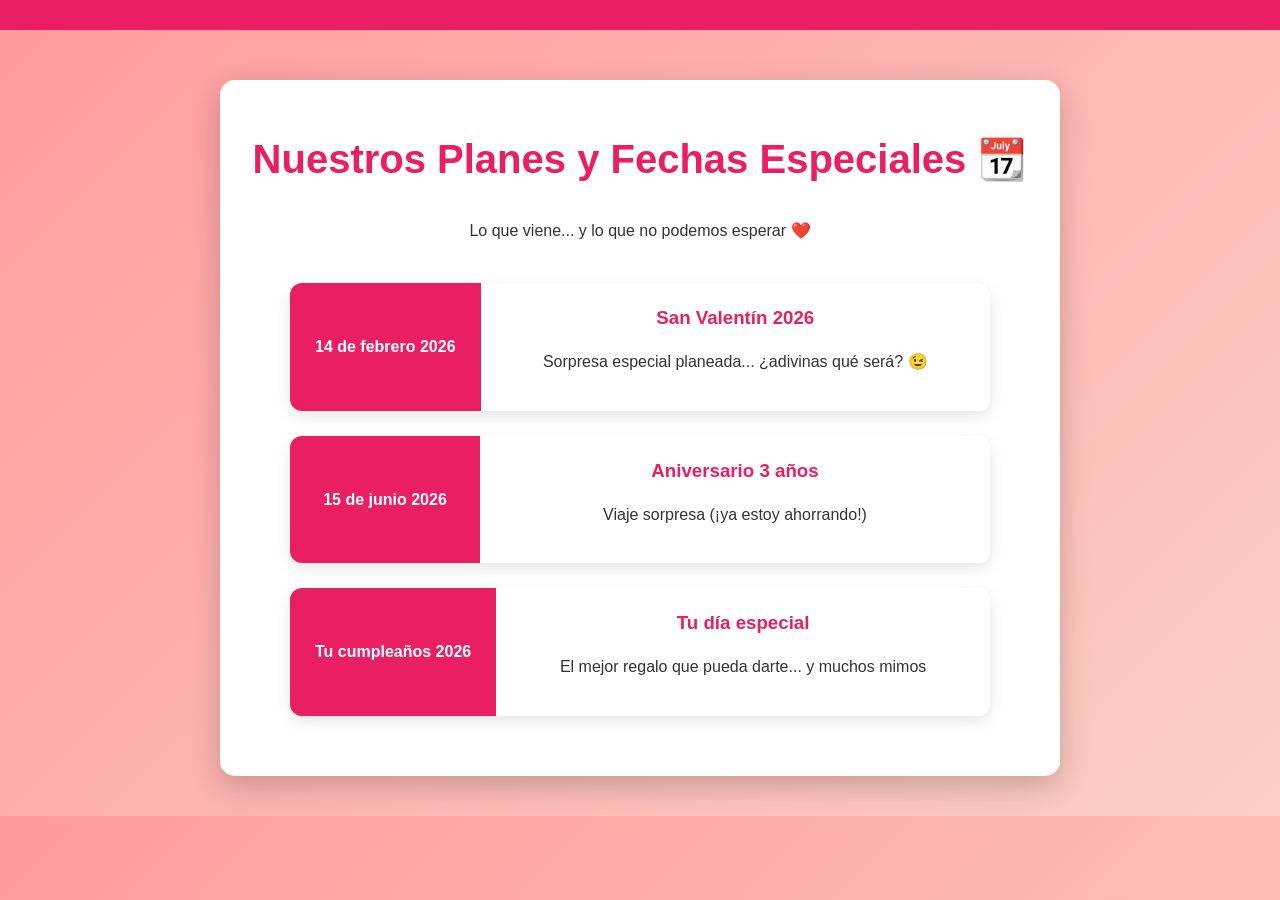
==== calendario.html @ 49000c1d "nuevas pagians agregadas" ====
<!DOCTYPE html>
<html lang="es">
<head>
  <meta charset="UTF-8">
  <meta name="viewport" content="width=device-width, initial-scale=1.0">
  <title>Eventos Futuros 📅</title>
  <link rel="stylesheet" href="styles.css">
</head>
<body>
  <nav>
    <!-- misma nav -->
  </nav>

  <main>
    <h1>Nuestros Planes y Fechas Especiales 📆</h1>
    <p>Lo que viene... y lo que no podemos esperar ❤️</p>

    <div class="calendario">
      <div class="evento">
        <div class="fecha">14 de febrero 2026</div>
        <div class="contenido">
          <h3>San Valentín 2026</h3>
          <p>Sorpresa especial planeada... ¿adivinas qué será? 😉</p>
        </div>
      </div>

      <div class="evento">
        <div class="fecha">15 de junio 2026</div>
        <div class="contenido">
          <h3>Aniversario 3 años</h3>
          <p>Viaje sorpresa (¡ya estoy ahorrando!)</p>
        </div>
      </div>

      <div class="evento">
        <div class="fecha">Tu cumpleaños 2026</div>
        <div class="contenido">
          <h3>Tu día especial</h3>
          <p>El mejor regalo que pueda darte... y muchos mimos</p>
        </div>
      </div>

      <!-- Agrega más eventos futuros -->
    </div>
  </main>
</body>
</html>
---- styles.css ----
body {
  margin: 0;
  font-family: 'Segoe UI', Arial, sans-serif;
  background: linear-gradient(135deg, #ff9a9e, #fad0c4);
  color: #333;
  line-height: 1.6;
}

nav {
  background: #e91e63;
  padding: 15px;
  position: fixed;
  top: 0;
  width: 100%;
  z-index: 10;
}

nav ul {
  list-style: none;
  margin: 0;
  padding: 0;
  display: flex;
  justify-content: center;
  gap: 30px;
}

nav a {
  color: white;
  text-decoration: none;
  font-weight: bold;
  transition: color 0.3s;
}

nav a:hover {
  color: #ffd600;
}

main {
  max-width: 800px;
  margin: 80px auto 40px;
  padding: 20px;
  background: white;
  border-radius: 15px;
  box-shadow: 0 10px 30px rgba(0,0,0,0.2);
  text-align: center;
}

h1 {
  color: #e91e63;
  font-size: 2.5em;
}

.frase-diaria {
  font-size: 1.5em;
  font-style: italic;
  color: #555;
}

.cartas-container {
  display: grid;
  grid-template-columns: repeat(auto-fit, minmax(250px, 1fr));
  gap: 20px;
}

.carta {
  background: #fff0f5;
  padding: 20px;
  border-radius: 10px;
  box-shadow: 0 5px 15px rgba(0,0,0,0.1);
}

.timeline {
  list-style: none;
  padding: 0;
  text-align: left;
}

.timeline li {
  margin: 15px 0;
  padding: 10px;
  background: #fff0f5;
  border-left: 5px solid #e91e63;
}

.timeline span {
  font-weight: bold;
  color: #e91e63;
}

/* Responsivo */
@media (max-width: 600px) {
  nav ul { flex-direction: column; gap: 10px; }
  main { margin: 100px 10px 20px; }
}

.galeria-grid {
  display: grid;
  grid-template-columns: repeat(auto-fit, minmax(280px, 1fr));
  gap: 15px;
  margin-top: 30px;
}

.galeria-grid img {
  width: 100%;
  height: auto;
  border-radius: 12px;
  box-shadow: 0 8px 20px rgba(0,0,0,0.15);
  transition: transform 0.3s;
}

.galeria-grid img:hover {
  transform: scale(1.05);
}

.playlist {
  max-width: 700px;
  margin: 40px auto;
}

.cancion {
  margin-bottom: 35px;
  background: rgba(255, 255, 255, 0.7);
  padding: 20px;
  border-radius: 12px;
}

.cancion h3 {
  margin: 0 0 15px;
  color: #e91e63;
}

#mapa {
  border: 4px solid #fff;
}

.calendario {
  max-width: 700px;
  margin: 40px auto;
}

.evento {
  display: flex;
  margin-bottom: 25px;
  background: rgba(255, 255, 255, 0.7);
  border-radius: 12px;
  overflow: hidden;
  box-shadow: 0 5px 15px rgba(0,0,0,0.1);
}

.fecha {
  background: #e91e63;
  color: white;
  padding: 20px 25px;
  font-weight: bold;
  min-width: 140px;
  text-align: center;
  display: flex;
  align-items: center;
  justify-content: center;
}

.contenido {
  padding: 20px;
  flex: 1;
}

.contenido h3 {
  margin: 0 0 10px;
  color: #e91e63;
}
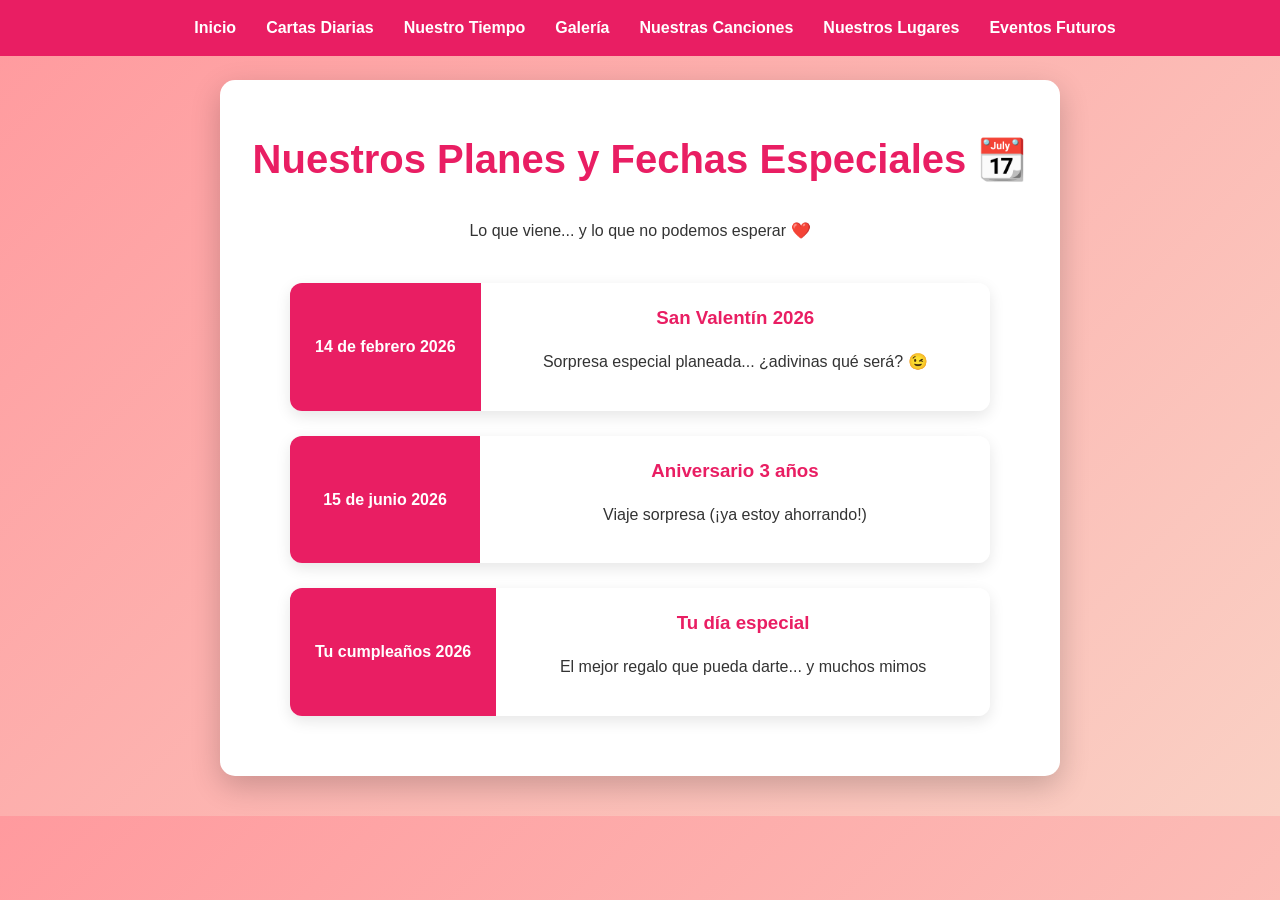
==== commit 8f62a51e: "Ajustes" ====
--- a/calendario.html
+++ b/calendario.html
@@ -8,7 +8,15 @@
 </head>
 <body>
   <nav>
-    <!-- misma nav -->
+    <ul>
+      <li><a href="index.html">Inicio</a></li>
+      <li><a href="cartas.html">Cartas Diarias</a></li>
+      <li><a href="tiempo.html">Nuestro Tiempo</a></li>
+      <li><a href="galeria.html">Galería</a></li>
+      <li><a href="playlist.html">Nuestras Canciones</a></li>
+      <li><a href="mapa.html">Nuestros Lugares</a></li>
+      <li><a href="calendario.html">Eventos Futuros</a></li>
+    </ul>
   </nav>
 
   <main>
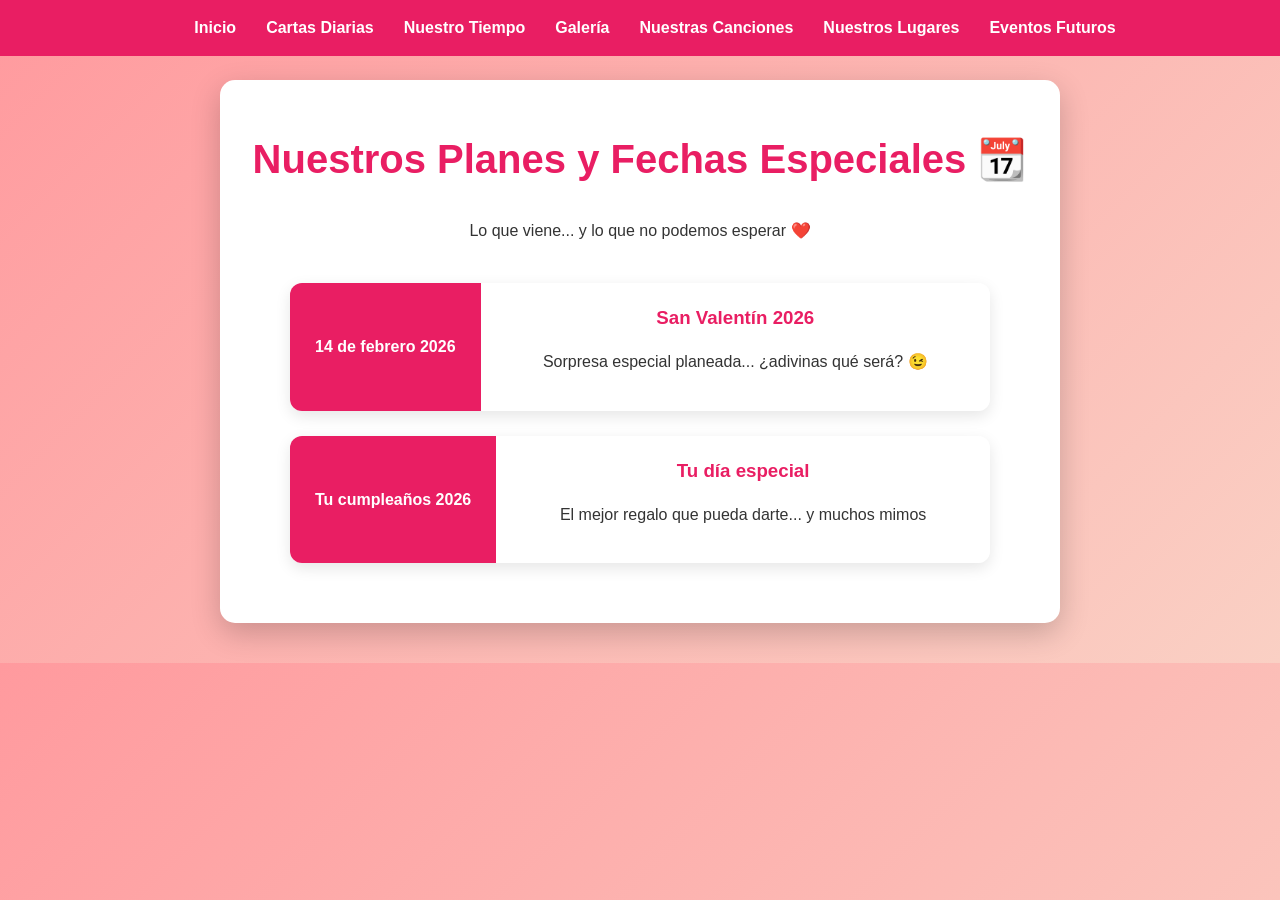
==== commit a7c98e31: "cambios" ====
--- a/calendario.html
+++ b/calendario.html
@@ -33,20 +33,13 @@
       </div>
 
       <div class="evento">
-        <div class="fecha">15 de junio 2026</div>
-        <div class="contenido">
-          <h3>Aniversario 3 años</h3>
-          <p>Viaje sorpresa (¡ya estoy ahorrando!)</p>
-        </div>
-      </div>
-
-      <div class="evento">
         <div class="fecha">Tu cumpleaños 2026</div>
         <div class="contenido">
           <h3>Tu día especial</h3>
           <p>El mejor regalo que pueda darte... y muchos mimos</p>
         </div>
       </div>
+      
 
       <!-- Agrega más eventos futuros -->
     </div>
